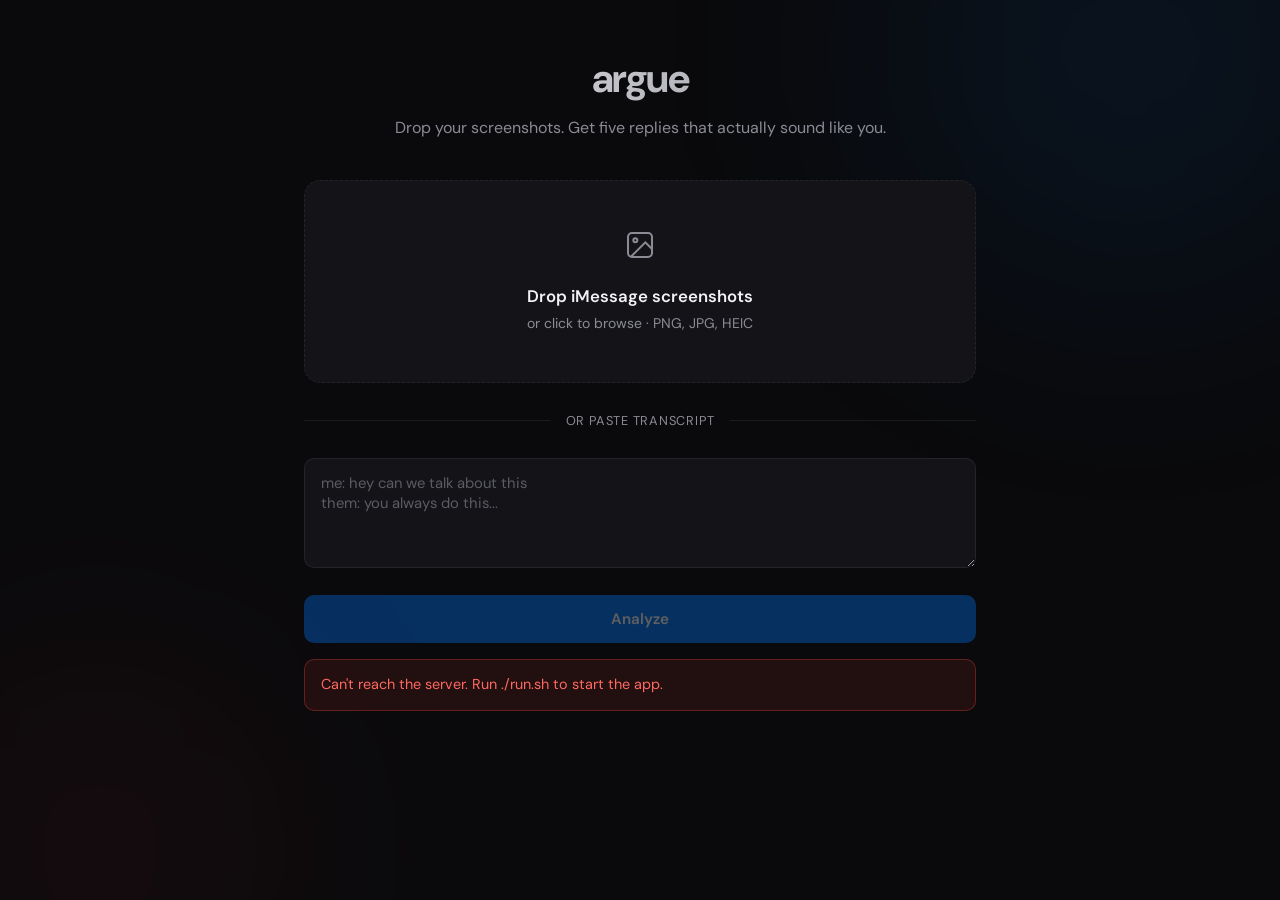
==== static/index.html @ 853da623 "Add Argue Bot web app for strategic iMessage rebuttals. Screenshot-based analysis with Claude-powere" ====
<!DOCTYPE html>
<html lang="en">
<head>
  <meta charset="UTF-8">
  <meta name="viewport" content="width=device-width, initial-scale=1.0">
  <title>Argue</title>
  <link rel="preconnect" href="https://fonts.googleapis.com">
  <link rel="preconnect" href="https://fonts.gstatic.com" crossorigin>
  <link href="https://fonts.googleapis.com/css2?family=DM+Sans:ital,opsz,wght@0,9..40,400;0,9..40,500;0,9..40,600;0,9..40,700;1,9..40,400&display=swap" rel="stylesheet">
  <link rel="stylesheet" href="/static/style.css">
</head>
<body>
  <div class="bg-glow bg-glow--1"></div>
  <div class="bg-glow bg-glow--2"></div>

  <div class="page">
    <header class="header">
      <div class="logo">argue</div>
      <p class="tagline">Drop your screenshots. Get five replies that actually sound like you.</p>
    </header>

    <main>
      <section class="upload-section" id="upload-section">
        <div class="dropzone" id="dropzone">
          <input type="file" id="file-input" accept="image/*" multiple hidden>
          <div class="dropzone__icon">
            <svg width="32" height="32" viewBox="0 0 24 24" fill="none" stroke="currentColor" stroke-width="1.5">
              <rect x="3" y="3" width="18" height="18" rx="3"/>
              <circle cx="8.5" cy="8.5" r="1.5"/>
              <path d="M21 15l-5-5L5 21"/>
            </svg>
          </div>
          <p class="dropzone__title">Drop iMessage screenshots</p>
          <p class="dropzone__hint">or click to browse · PNG, JPG, HEIC</p>
        </div>

        <div class="previews hidden" id="previews"></div>

        <div class="divider">
          <span>or paste transcript</span>
        </div>

        <textarea
          id="transcript"
          class="transcript"
          placeholder="me: hey can we talk about this&#10;them: you always do this..."
          rows="4"
        ></textarea>

        <button class="btn btn--primary" id="analyze-btn" disabled>
          Analyze
        </button>
      </section>

      <section class="loading hidden" id="loading">
        <div class="loading__spinner"></div>
        <p class="loading__text" id="loading-text">Reading screenshots...</p>
        <div class="loading__steps">
          <div class="step active" data-step="read">Read</div>
          <div class="step" data-step="analyze">Analyze</div>
          <div class="step" data-step="generate">Generate</div>
        </div>
      </section>

      <section class="results hidden" id="results">
        <div class="results__header">
          <h2>Analysis</h2>
          <button class="btn btn--ghost" id="reset-btn">New conversation</button>
        </div>

        <div class="analysis-grid">
          <article class="card card--situation">
            <h3>Situation</h3>
            <p id="situation"></p>
          </article>
          <article class="card card--breakdown">
            <h3>Breakdown</h3>
            <p id="breakdown"></p>
          </article>
          <article class="card card--approach">
            <h3>Best approach</h3>
            <p id="approach"></p>
          </article>
        </div>

        <details class="transcript-details">
          <summary>Extracted conversation</summary>
          <pre id="conversation"></pre>
        </details>

        <div class="responses-header">
          <h2>Responses</h2>
          <div class="scale-legend">
            <span class="scale-legend__low">1 · setup</span>
            <div class="scale-bar"></div>
            <span class="scale-legend__high">5 · checkmate</span>
          </div>
        </div>

        <div class="responses" id="responses"></div>
      </section>

      <div class="error-banner hidden" id="error-banner">
        <p id="error-text"></p>
      </div>

      <div class="toast" id="toast">Copied</div>
    </main>
  </div>

  <script src="/static/app.js"></script>
</body>
</html>
---- static/style.css ----
*,
*::before,
*::after {
  box-sizing: border-box;
  margin: 0;
  padding: 0;
}

:root {
  --bg: #0a0a0c;
  --surface: #141418;
  --surface-2: #1c1c22;
  --border: rgba(255, 255, 255, 0.07);
  --text: #f2f2f5;
  --text-muted: #8b8b96;
  --accent: #007aff;
  --accent-soft: rgba(0, 122, 255, 0.12);
  --green: #34c759;
  --orange: #ff9500;
  --red: #ff453a;
  --radius: 16px;
  --radius-sm: 10px;
  --ease: cubic-bezier(0.4, 0, 0.2, 1);
  --shadow: 0 8px 32px rgba(0, 0, 0, 0.4);
}

html {
  font-size: 16px;
  -webkit-font-smoothing: antialiased;
}

body {
  font-family: "DM Sans", -apple-system, BlinkMacSystemFont, sans-serif;
  background: var(--bg);
  color: var(--text);
  min-height: 100vh;
  line-height: 1.5;
  overflow-x: hidden;
}

.bg-glow {
  position: fixed;
  border-radius: 50%;
  filter: blur(120px);
  pointer-events: none;
  z-index: 0;
}

.bg-glow--1 {
  width: 500px;
  height: 500px;
  background: rgba(0, 122, 255, 0.08);
  top: -200px;
  right: -100px;
}

.bg-glow--2 {
  width: 400px;
  height: 400px;
  background: rgba(255, 69, 58, 0.05);
  bottom: -150px;
  left: -100px;
}

.page {
  position: relative;
  z-index: 1;
  max-width: 720px;
  margin: 0 auto;
  padding: 48px 24px 80px;
}

.header {
  text-align: center;
  margin-bottom: 40px;
  animation: fadeUp 0.6s var(--ease) both;
}

.logo {
  font-size: 2.5rem;
  font-weight: 700;
  letter-spacing: -0.04em;
  background: linear-gradient(135deg, var(--text) 0%, var(--text-muted) 100%);
  -webkit-background-clip: text;
  -webkit-text-fill-color: transparent;
  background-clip: text;
}

.tagline {
  margin-top: 8px;
  color: var(--text-muted);
  font-size: 1rem;
}

.upload-section {
  animation: fadeUp 0.6s var(--ease) 0.1s both;
}

.dropzone {
  border: 1.5px dashed var(--border);
  border-radius: var(--radius);
  padding: 48px 24px;
  text-align: center;
  cursor: pointer;
  transition: border-color 0.25s var(--ease), background 0.25s var(--ease), transform 0.25s var(--ease);
  background: var(--surface);
}

.dropzone:hover,
.dropzone.dragover {
  border-color: rgba(0, 122, 255, 0.4);
  background: var(--accent-soft);
  transform: translateY(-1px);
}

.dropzone__icon {
  color: var(--text-muted);
  margin-bottom: 16px;
  transition: color 0.25s var(--ease);
}

.dropzone:hover .dropzone__icon,
.dropzone.dragover .dropzone__icon {
  color: var(--accent);
}

.dropzone__title {
  font-weight: 600;
  font-size: 1.05rem;
  margin-bottom: 4px;
}

.dropzone__hint {
  color: var(--text-muted);
  font-size: 0.875rem;
}

.previews {
  display: flex;
  gap: 10px;
  flex-wrap: wrap;
  margin-top: 16px;
}

.preview {
  position: relative;
  width: 72px;
  height: 72px;
  border-radius: var(--radius-sm);
  overflow: hidden;
  border: 1px solid var(--border);
}

.preview img {
  width: 100%;
  height: 100%;
  object-fit: cover;
}

.preview__remove {
  position: absolute;
  top: 4px;
  right: 4px;
  width: 20px;
  height: 20px;
  border-radius: 50%;
  background: rgba(0, 0, 0, 0.7);
  border: none;
  color: white;
  font-size: 12px;
  cursor: pointer;
  display: flex;
  align-items: center;
  justify-content: center;
  opacity: 0;
  transition: opacity 0.2s;
}

.preview:hover .preview__remove {
  opacity: 1;
}

.divider {
  display: flex;
  align-items: center;
  gap: 16px;
  margin: 28px 0;
  color: var(--text-muted);
  font-size: 0.8rem;
  text-transform: uppercase;
  letter-spacing: 0.06em;
}

.divider::before,
.divider::after {
  content: "";
  flex: 1;
  height: 1px;
  background: var(--border);
}

.transcript {
  width: 100%;
  background: var(--surface);
  border: 1px solid var(--border);
  border-radius: var(--radius-sm);
  padding: 14px 16px;
  color: var(--text);
  font-family: inherit;
  font-size: 0.925rem;
  resize: vertical;
  min-height: 96px;
  transition: border-color 0.25s var(--ease);
}

.transcript:focus {
  outline: none;
  border-color: rgba(0, 122, 255, 0.4);
}

.transcript::placeholder {
  color: var(--text-muted);
  opacity: 0.6;
}

.btn {
  font-family: inherit;
  font-size: 0.95rem;
  font-weight: 600;
  border: none;
  border-radius: var(--radius-sm);
  cursor: pointer;
  transition: all 0.2s var(--ease);
}

.btn--primary {
  width: 100%;
  margin-top: 20px;
  padding: 14px 24px;
  background: var(--accent);
  color: white;
}

.btn--primary:hover:not(:disabled) {
  filter: brightness(1.1);
  transform: translateY(-1px);
}

.btn--primary:disabled {
  opacity: 0.35;
  cursor: not-allowed;
}

.btn--ghost {
  padding: 8px 16px;
  background: transparent;
  color: var(--text-muted);
  border: 1px solid var(--border);
}

.btn--ghost:hover {
  color: var(--text);
  border-color: rgba(255, 255, 255, 0.15);
}

.loading {
  text-align: center;
  padding: 64px 0;
  animation: fadeUp 0.4s var(--ease) both;
}

.loading__spinner {
  width: 40px;
  height: 40px;
  border: 2.5px solid var(--border);
  border-top-color: var(--accent);
  border-radius: 50%;
  margin: 0 auto 20px;
  animation: spin 0.8s linear infinite;
}

.loading__text {
  color: var(--text-muted);
  font-size: 0.95rem;
  margin-bottom: 28px;
}

.loading__steps {
  display: flex;
  justify-content: center;
  gap: 8px;
}

.step {
  padding: 6px 14px;
  border-radius: 20px;
  font-size: 0.8rem;
  font-weight: 500;
  color: var(--text-muted);
  background: var(--surface);
  border: 1px solid var(--border);
  transition: all 0.3s var(--ease);
}

.step.active {
  color: var(--accent);
  background: var(--accent-soft);
  border-color: rgba(0, 122, 255, 0.25);
}

.step.done {
  color: var(--green);
  border-color: rgba(52, 199, 89, 0.25);
}

.results {
  animation: fadeUp 0.5s var(--ease) both;
}

.results__header {
  display: flex;
  align-items: center;
  justify-content: space-between;
  margin-bottom: 20px;
}

.results__header h2 {
  font-size: 1.25rem;
  font-weight: 600;
  letter-spacing: -0.02em;
}

.analysis-grid {
  display: grid;
  gap: 12px;
  margin-bottom: 16px;
}

.card {
  background: var(--surface);
  border: 1px solid var(--border);
  border-radius: var(--radius);
  padding: 20px;
}

.card h3 {
  font-size: 0.75rem;
  font-weight: 600;
  text-transform: uppercase;
  letter-spacing: 0.06em;
  color: var(--text-muted);
  margin-bottom: 8px;
}

.card p {
  font-size: 0.95rem;
  line-height: 1.6;
  color: rgba(242, 242, 245, 0.9);
}

.card--approach {
  border-color: rgba(0, 122, 255, 0.2);
  background: linear-gradient(135deg, var(--surface) 0%, rgba(0, 122, 255, 0.04) 100%);
}

.transcript-details {
  margin-bottom: 32px;
}

.transcript-details summary {
  cursor: pointer;
  color: var(--text-muted);
  font-size: 0.85rem;
  padding: 8px 0;
  user-select: none;
}

.transcript-details pre {
  margin-top: 8px;
  padding: 16px;
  background: var(--surface);
  border: 1px solid var(--border);
  border-radius: var(--radius-sm);
  font-family: inherit;
  font-size: 0.85rem;
  line-height: 1.7;
  white-space: pre-wrap;
  color: var(--text-muted);
}

.responses-header {
  margin-bottom: 16px;
}

.responses-header h2 {
  font-size: 1.25rem;
  font-weight: 600;
  letter-spacing: -0.02em;
  margin-bottom: 12px;
}

.scale-legend {
  display: flex;
  align-items: center;
  gap: 12px;
  font-size: 0.75rem;
  color: var(--text-muted);
}

.scale-bar {
  flex: 1;
  height: 4px;
  border-radius: 2px;
  background: linear-gradient(90deg, #5ac8fa, #007aff, #ff9500, #ff453a);
  opacity: 0.6;
}

.responses {
  display: flex;
  flex-direction: column;
  gap: 10px;
}

.response {
  background: var(--surface);
  border: 1px solid var(--border);
  border-radius: var(--radius);
  padding: 18px 20px;
  display: flex;
  gap: 16px;
  align-items: flex-start;
  transition: border-color 0.25s var(--ease), transform 0.25s var(--ease);
  animation: fadeUp 0.4s var(--ease) both;
}

.response:hover {
  border-color: rgba(255, 255, 255, 0.12);
  transform: translateY(-1px);
}

.response.recommended {
  border-color: rgba(0, 122, 255, 0.35);
  background: linear-gradient(135deg, var(--surface) 0%, rgba(0, 122, 255, 0.05) 100%);
}

.response__level {
  flex-shrink: 0;
  width: 36px;
  height: 36px;
  border-radius: 10px;
  display: flex;
  align-items: center;
  justify-content: center;
  font-weight: 700;
  font-size: 0.95rem;
}

.response__level--1 { background: rgba(90, 200, 250, 0.15); color: #5ac8fa; }
.response__level--2 { background: rgba(0, 122, 255, 0.15); color: #007aff; }
.response__level--3 { background: rgba(100, 130, 255, 0.15); color: #6482ff; }
.response__level--4 { background: rgba(255, 149, 0, 0.15); color: #ff9500; }
.response__level--5 { background: rgba(255, 69, 58, 0.15); color: #ff453a; }

.response__body {
  flex: 1;
  min-width: 0;
}

.response__label {
  font-size: 0.7rem;
  font-weight: 600;
  text-transform: uppercase;
  letter-spacing: 0.05em;
  color: var(--text-muted);
  margin-bottom: 4px;
}

.response__text {
  font-size: 0.975rem;
  line-height: 1.55;
}

.response__badge {
  display: inline-block;
  margin-left: 8px;
  padding: 2px 8px;
  border-radius: 10px;
  font-size: 0.65rem;
  font-weight: 600;
  text-transform: uppercase;
  letter-spacing: 0.04em;
  background: var(--accent-soft);
  color: var(--accent);
  vertical-align: middle;
}

.response__copy {
  flex-shrink: 0;
  padding: 8px 14px;
  background: var(--surface-2);
  border: 1px solid var(--border);
  border-radius: 8px;
  color: var(--text-muted);
  font-family: inherit;
  font-size: 0.8rem;
  font-weight: 500;
  cursor: pointer;
  transition: all 0.2s var(--ease);
  align-self: center;
}

.response__copy:hover {
  color: var(--text);
  border-color: rgba(255, 255, 255, 0.15);
}

.response__copy.copied {
  color: var(--green);
  border-color: rgba(52, 199, 89, 0.3);
}

.toast {
  position: fixed;
  bottom: 32px;
  left: 50%;
  transform: translateX(-50%) translateY(20px);
  padding: 10px 20px;
  background: var(--surface-2);
  border: 1px solid var(--border);
  border-radius: 10px;
  font-size: 0.875rem;
  font-weight: 500;
  box-shadow: var(--shadow);
  opacity: 0;
  transition: all 0.3s var(--ease);
  z-index: 100;
  pointer-events: none;
}

.toast.show {
  opacity: 1;
  transform: translateX(-50%) translateY(0);
}

.hidden {
  display: none !important;
}

.error-banner {
  margin-top: 16px;
  padding: 14px 16px;
  border-radius: var(--radius-sm);
  background: rgba(255, 69, 58, 0.1);
  border: 1px solid rgba(255, 69, 58, 0.3);
  color: #ff6961;
  font-size: 0.9rem;
  line-height: 1.5;
  animation: fadeUp 0.3s var(--ease) both;
}

.error-banner p {
  margin: 0;
}

@keyframes fadeUp {
  from {
    opacity: 0;
    transform: translateY(12px);
  }
  to {
    opacity: 1;
    transform: translateY(0);
  }
}

@keyframes spin {
  to { transform: rotate(360deg); }
}

@media (min-width: 640px) {
  .analysis-grid {
    grid-template-columns: 1fr 1fr;
  }

  .card--approach {
    grid-column: 1 / -1;
  }
}

@media (max-width: 480px) {
  .page {
    padding: 32px 16px 64px;
  }

  .logo {
    font-size: 2rem;
  }

  .response {
    flex-wrap: wrap;
  }

  .response__copy {
    width: 100%;
    margin-top: 4px;
  }
}
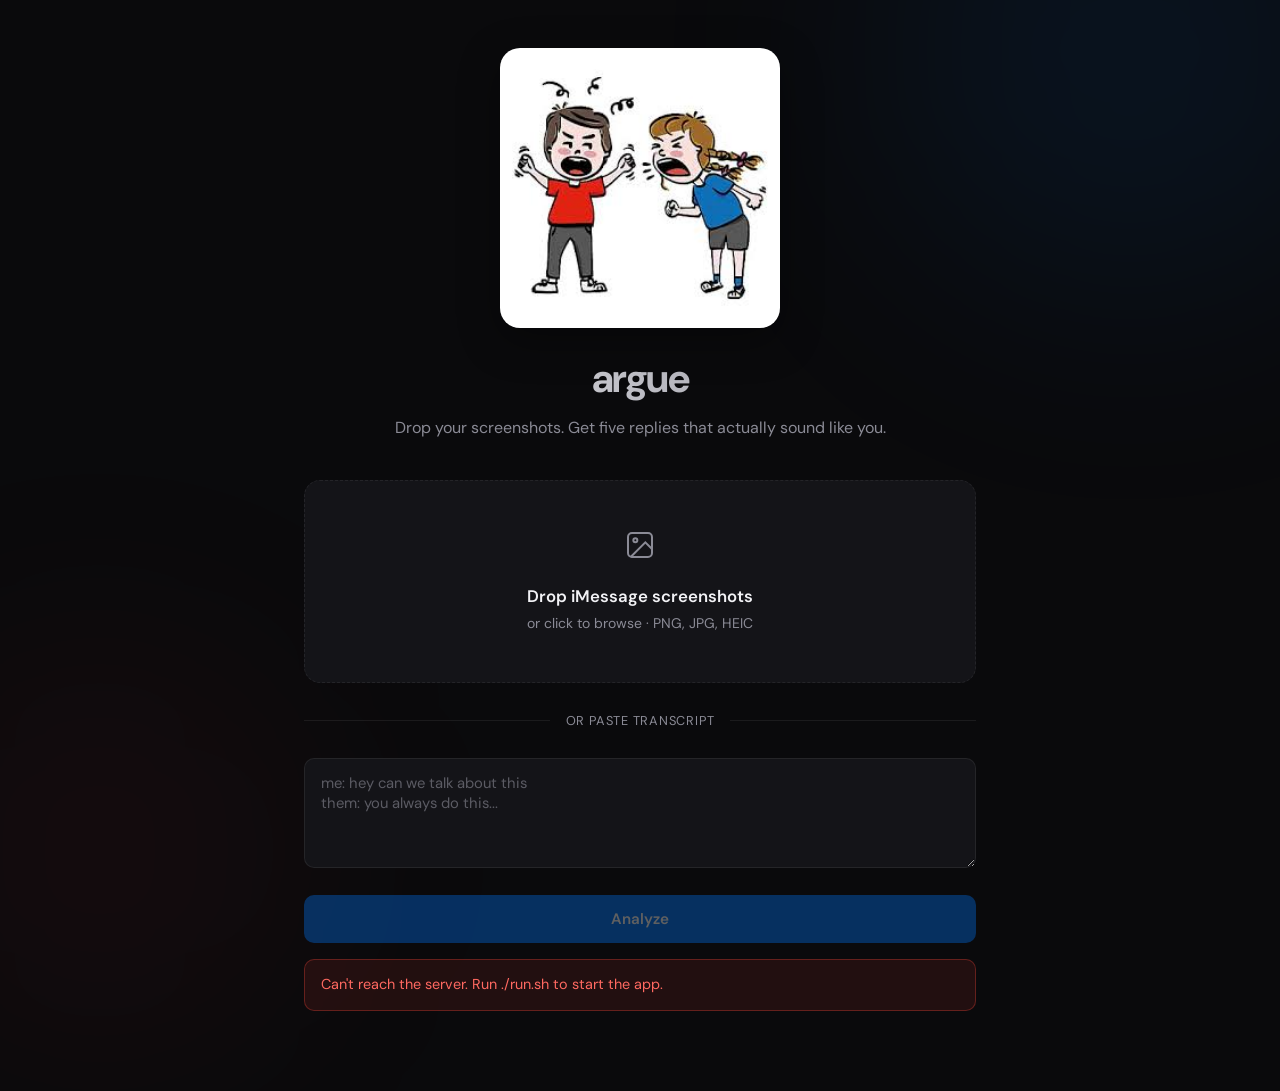
==== commit 1243b0c6: "Add hero image and Vercel deployment config. Includes api/index.py entrypoint so Vercel can detect a" ====
--- a/static/index.html
+++ b/static/index.html
@@ -4,6 +4,8 @@
   <meta charset="UTF-8">
   <meta name="viewport" content="width=device-width, initial-scale=1.0">
   <title>Argue</title>
+  <link rel="icon" href="/static/hero.png" type="image/png">
+  <meta property="og:image" content="/static/hero.png">
   <link rel="preconnect" href="https://fonts.googleapis.com">
   <link rel="preconnect" href="https://fonts.gstatic.com" crossorigin>
   <link href="https://fonts.googleapis.com/css2?family=DM+Sans:ital,opsz,wght@0,9..40,400;0,9..40,500;0,9..40,600;0,9..40,700;1,9..40,400&display=swap" rel="stylesheet">
@@ -15,6 +17,9 @@
 
   <div class="page">
     <header class="header">
+      <div class="hero-wrap">
+        <img src="/static/hero.png" alt="Two people arguing" class="hero-image">
+      </div>
       <div class="logo">argue</div>
       <p class="tagline">Drop your screenshots. Get five replies that actually sound like you.</p>
     </header>
--- a/static/style.css
+++ b/static/style.css
@@ -76,6 +76,27 @@
   animation: fadeUp 0.6s var(--ease) both;
 }
 
+.hero-wrap {
+  display: flex;
+  justify-content: center;
+  margin-bottom: 20px;
+}
+
+.hero-image {
+  width: min(280px, 70vw);
+  height: auto;
+  border-radius: 20px;
+  background: #fff;
+  padding: 12px;
+  box-shadow: 0 12px 40px rgba(0, 0, 0, 0.35);
+  animation: heroFloat 4s ease-in-out infinite;
+}
+
+@keyframes heroFloat {
+  0%, 100% { transform: translateY(0); }
+  50% { transform: translateY(-6px); }
+}
+
 .logo {
   font-size: 2.5rem;
   font-weight: 700;
